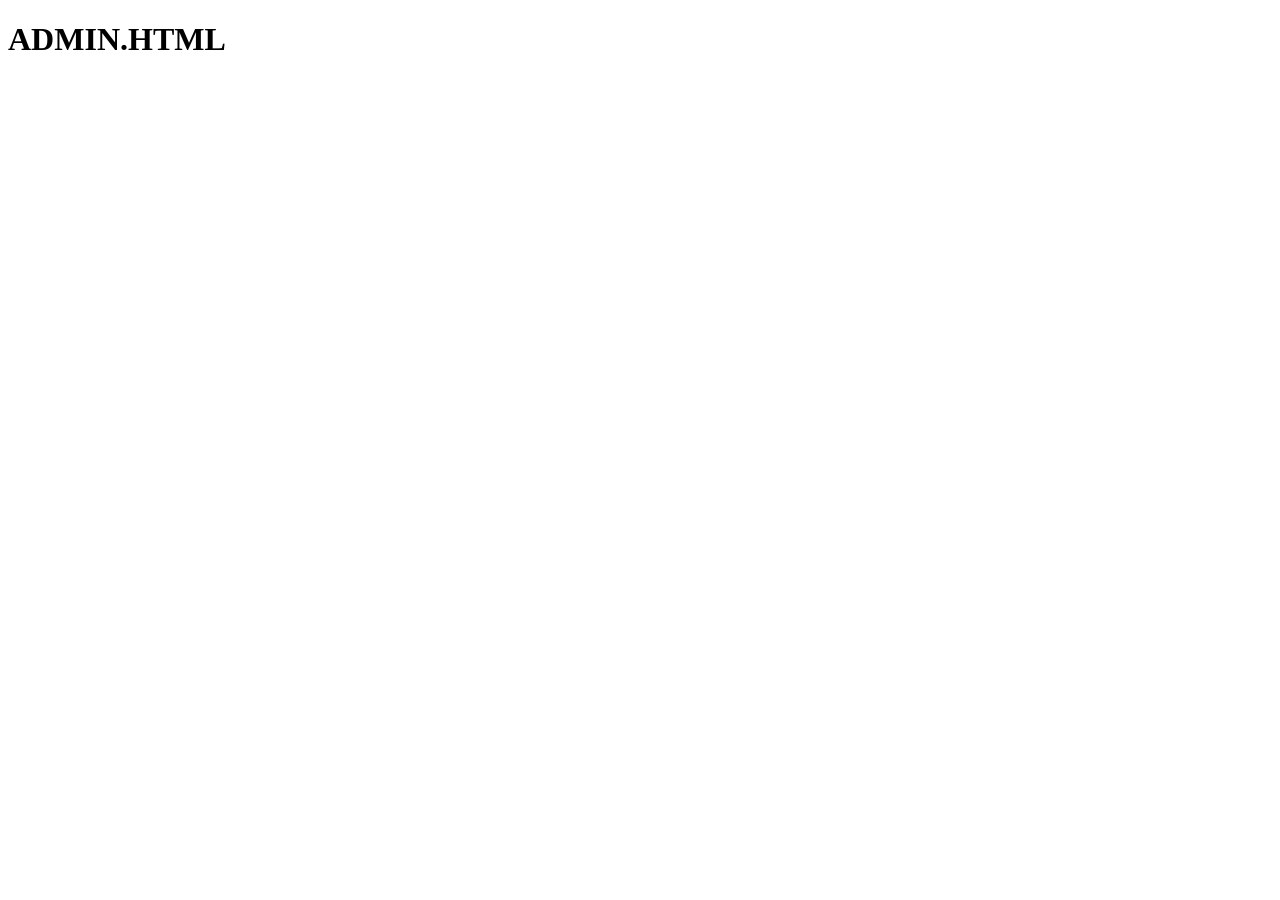
==== admin.html @ 79b958d0 "FRONT_PERSONA1_INDEX_1605_1940" ====
<!DOCTYPE html>
<html lang="en">
<head>
    <meta charset="UTF-8">
    <meta name="viewport" content="width=device-width, initial-scale=1.0">
    <title>Document</title>
</head>
<body>
    <h1>ADMIN.HTML</h1>
</body>
</html>
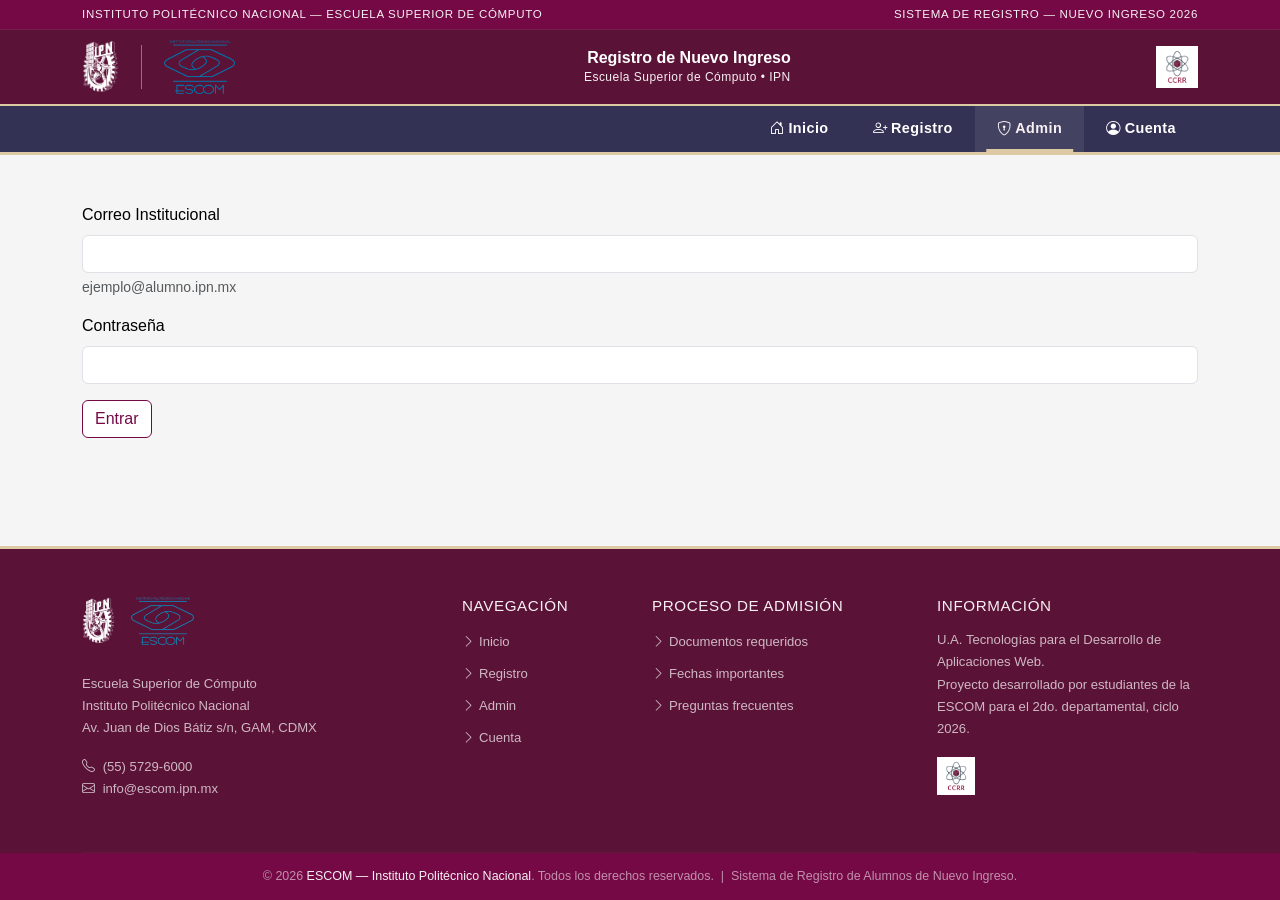
==== commit c3646396: "added class btn-ipn, avances en admin y cuenta.html" ====
--- a/admin.html
+++ b/admin.html
@@ -1,11 +1,248 @@
 <!DOCTYPE html>
-<html lang="en">
+<html lang="es">
+
 <head>
-    <meta charset="UTF-8">
-    <meta name="viewport" content="width=device-width, initial-scale=1.0">
-    <title>Document</title>
+    <meta charset="UTF-8" />
+    <meta name="viewport" content="width=device-width, initial-scale=1.0" />
+    <meta name="description"
+        content="Realiza tu registro de datos generales como alumno de nuevo ingreso en la ESCOM. Completa tu proceso de admisión 2026 en línea. Escuela Superior de Cómputo IPN." />
+    <title>Admin</title>
+    <link rel="shortcut icon" href="docs/img/logoEquipo.png" type="image/x-icon">
+
+
+    <!-- Bootstrap 5 CDN -->
+    <link rel="stylesheet" href="https://cdn.jsdelivr.net/npm/bootstrap@5.3.3/dist/css/bootstrap.min.css"
+        integrity="sha384-QWTKZyjpPEjISv5WaRU9OFeRpok6YctnYmDr5pNlyT2bRjXh0JMhjY6hW+ALEwIH" crossorigin="anonymous" />
+
+    <!-- Bootstrap Icons CDN -->
+    <link rel="stylesheet" href="https://cdn.jsdelivr.net/npm/bootstrap-icons@1.11.3/font/bootstrap-icons.min.css" />
+
+    <!-- Google Fonts: Playfair Display + Source Serif 4 -->
+    <link rel="preconnect" href="https://fonts.googleapis.com" />
+    <link rel="preconnect" href="https://fonts.gstatic.com" crossorigin />
+    <link
+        href="https://fonts.googleapis.com/css2?family=Playfair+Display:wght@600;700;800&family=Source+Serif+4:wght@400;600;700&display=swap"
+        rel="stylesheet" />
+
+    <!-- Estilos globales del proyecto -->
+    <link rel="stylesheet" href="docs/css/style.css" />
 </head>
+
 <body>
-    <h1>ADMIN.HTML</h1>
+
+    <!-- ======================================================
+    ENCABEZADO / NAVBAR
+    ====================================================== -->
+    <header>
+        <nav class="navbar-institucional" aria-label="Navegación principal">
+
+            <!-- Banda superior institucional -->
+            <div class="navbar-banda-superior">
+                <div class="container d-flex justify-content-between align-items-center">
+                    <span class="text-institucional">
+                        Instituto Politécnico Nacional — Escuela Superior de Cómputo
+                    </span>
+                    <span class="text-institucional d-none d-md-inline">
+                        Sistema de Registro &mdash; Nuevo Ingreso 2026
+                    </span>
+                </div>
+            </div>
+
+            <!-- Bloque de logos y título -->
+            <div class="navbar-logos-block">
+                <div class="container d-flex align-items-center justify-content-between">
+
+                    <!-- Logos institucionales (izquierda) -->
+                    <div class="d-flex align-items-center gap-2">
+                        <a href="index.html" aria-label="Inicio IPN">
+                            <img src="docs/img/logo-ipn-blanco.png" alt="Logotipo del Instituto Politécnico Nacional"
+                                class="navbar-logo-img" />
+                        </a>
+                        <div class="navbar-logo-divider d-none d-sm-block"></div>
+                        <a href="index.html" aria-label="Inicio ESCOM">
+                            <img src="docs/img/logoEscom.png" alt="Logotipo de la Escuela Superior de Cómputo"
+                                class="navbar-logo-img" />
+                        </a>
+                    </div>
+
+                    <!-- Título del sistema (centro/derecha) -->
+                    <div class="d-none d-lg-block text-end">
+                        <div class="navbar-titulo">Registro de Nuevo Ingreso</div>
+                        <div class="navbar-subtitulo">Escuela Superior de Cómputo &bull; IPN</div>
+                    </div>
+
+                    <!-- Logo del equipo (extremo derecho) -->
+                    <div class="d-none d-md-flex align-items-center ms-3">
+                        <img src="docs/img/logoEquipo.png" alt="Logotipo del equipo de desarrollo"
+                            class="navbar-logo-img" style="height: 42px;" />
+                    </div>
+                </div>
+            </div>
+
+            <!-- Barra de navegación -->
+            <div class="navbar-nav-bar">
+                <div class="container">
+                    <nav class="navbar navbar-expand-md p-0" aria-label="Menú principal">
+                        <!-- Botón hamburguesa para móvil -->
+                        <button class="navbar-toggler ms-auto my-1" type="button" data-bs-toggle="collapse"
+                            data-bs-target="#menuPrincipal" aria-controls="menuPrincipal" aria-expanded="false"
+                            aria-label="Abrir menú">
+                            <span class="navbar-toggler-icon"></span>
+                        </button>
+
+                        <!-- Links del menú -->
+                        <div class="collapse navbar-collapse" id="menuPrincipal">
+                            <ul class="navbar-nav ms-auto">
+                                <li class="nav-item">
+                                    <a class="nav-link active" aria-current="page" href="index.html">
+                                        <i class="bi bi-house-door me-1"></i>Inicio
+                                    </a>
+                                </li>
+                                <li class="nav-item">
+                                    <a class="nav-link" href="registro.html">
+                                        <i class="bi bi-person-plus me-1"></i>Registro
+                                    </a>
+                                </li>
+                                <li class="nav-item">
+                                    <a class="nav-link" href="admin.html">
+                                        <i class="bi bi-shield-lock me-1"></i>Admin
+                                    </a>
+                                </li>
+                                <li class="nav-item">
+                                    <a class="nav-link" href="cuenta.html">
+                                        <i class="bi bi-person-circle me-1"></i>Cuenta
+                                    </a>
+                                </li>
+                            </ul>
+                        </div>
+                    </nav>
+                </div>
+            </div>
+
+        </nav>
+    </header>
+    <!-- /NAVBAR -->
+
+
+    <!-- ======================================================
+       CONTENIDO PRINCIPAL
+       ====================================================== -->
+    <main>
+        <div class="container my-5">
+            <form>
+                <div class="mb-3">
+                    <label for="exampleInputEmail1" class="form-label">Correo Institucional</label>
+                    <input type="email" class="form-control" id="exampleInputEmail1" aria-describedby="emailHelp">
+                    <div id="emailHelp" class="form-text">ejemplo@alumno.ipn.mx</div>
+                </div>
+                <div class="mb-3">
+                    <label for="exampleInputPassword1" class="form-label">Contraseña</label>
+                    <input type="password" class="form-control" id="exampleInputPassword1">
+                </div>
+                
+                <button type="submit" class="btn btn-ipn">Entrar</button>
+
+        </div>
+    </main>
+    <!-- /MAIN -->
+
+
+    <!-- ======================================================
+       FOOTER
+       ====================================================== -->
+    <footer class="footer-institucional" aria-label="Pie de página institucional">
+        <div class="container">
+            <div class="row g-4">
+
+                <!-- Columna: logos e información general -->
+                <div class="col-12 col-md-4">
+                    <div class="d-flex align-items-center gap-3 mb-3">
+                        <img src="docs/img/logo-ipn-blanco.png" alt="IPN" class="footer-logo-img" />
+                        <img src="docs/img/logoEscom.png" alt="ESCOM" class="footer-logo-img" />
+                    </div>
+                    <p class="footer-texto">
+                        Escuela Superior de Cómputo<br />
+                        Instituto Politécnico Nacional<br />
+                        Av. Juan de Dios Bátiz s/n, GAM, CDMX
+                    </p>
+                    <p class="footer-texto mt-2">
+                        <i class="bi bi-telephone me-1"></i> (55) 5729-6000<br />
+                        <i class="bi bi-envelope me-1"></i> info@escom.ipn.mx
+                    </p>
+                </div>
+
+                <!-- Columna: navegación -->
+                <div class="col-6 col-md-2">
+                    <h3 class="footer-titulo-col">Navegación</h3>
+                    <ul class="footer-link-list">
+                        <li><a href="index.html"><i class="bi bi-chevron-right me-1"></i>Inicio</a></li>
+                        <li><a href="registro.html"><i class="bi bi-chevron-right me-1"></i>Registro</a></li>
+                        <li><a href="admin.html"><i class="bi bi-chevron-right me-1"></i>Admin</a></li>
+                        <li><a href="cuenta.html"><i class="bi bi-chevron-right me-1"></i>Cuenta</a></li>
+                    </ul>
+                </div>
+
+                <!-- Columna: información del proceso -->
+                <div class="col-6 col-md-3">
+                    <h3 class="footer-titulo-col">Proceso de admisión</h3>
+                    <ul class="footer-link-list">
+                        <li><a href="#avisos"><i class="bi bi-chevron-right me-1"></i>Documentos requeridos</a></li>
+                        <li><a href="#avisos"><i class="bi bi-chevron-right me-1"></i>Fechas importantes</a></li>
+                        <li><a href="#avisos"><i class="bi bi-chevron-right me-1"></i>Preguntas frecuentes</a></li>
+                    </ul>
+                </div>
+
+                <!-- Columna: aviso legal / logo equipo -->
+                <div class="col-12 col-md-3">
+                    <h3 class="footer-titulo-col">Información</h3>
+                    <p class="footer-texto">
+                        U.A. Tecnologías para el Desarrollo de Aplicaciones Web.<br />
+                        Proyecto desarrollado por estudiantes de la ESCOM para el
+                        2do. departamental, ciclo 2026.
+                    </p>
+                    <div class="mt-3">
+                        <img src="docs/img/logoEquipo.png" alt="Logo del equipo de desarrollo"
+                            style="height: 38px; object-fit: contain; filter: brightness(1.1);"/>
+                    </div>
+                </div>
+
+            </div>
+
+            <hr class="footer-divider" />
+        </div>
+
+        <!-- Franja de derechos -->
+        <div class="footer-copy">
+            &copy; 2026 <span>ESCOM &mdash; Instituto Politécnico Nacional</span>.
+            Todos los derechos reservados. &nbsp;|&nbsp;
+            Sistema de Registro de Alumnos de Nuevo Ingreso.
+        </div>
+    </footer>
+    <!-- /FOOTER -->
+
+
+    <!-- Bootstrap 5 JS Bundle (Popper incluido) -->
+    <script src="https://cdn.jsdelivr.net/npm/bootstrap@5.3.3/dist/js/bootstrap.bundle.min.js"
+        integrity="sha384-YvpcrYf0tY3lHB60NNkmXc4s9bIOgUxi8T/jzmAqZF7SbGrAlYS9d4KFoSXHXMR"
+        crossorigin="anonymous"></script>
+
+    <!-- Script mínimo de Persona 1: activar nav-link correcto según página -->
+    <script>
+    (function () {
+        const currentPage = window.location.pathname.split('/').pop() || 'index.html';
+        document.querySelectorAll('.navbar-nav-bar .nav-link').forEach(function (link) {
+            const href = link.getAttribute('href');
+            if (href === currentPage) {
+                link.classList.add('active');
+                link.setAttribute('aria-current', 'page');
+            } else {
+                link.classList.remove('active');
+                link.removeAttribute('aria-current');
+            }
+        });
+    })();
+    </script>
+<script src="https://cdn.jsdelivr.net/npm/bootstrap@5.3.3/dist/js/bootstrap.bundle.min.js"></script>
 </body>
+
 </html>
--- a/docs/css/style.css
+++ b/docs/css/style.css
@@ -0,0 +1,706 @@
+/* ============================================================
+   ESCOM — Sistema de Registro de Alumnos de Nuevo Ingreso
+   Estilos Globales
+   U.A. Tecnologías para el Desarrollo de Aplicaciones Web
+   ============================================================ */
+
+/* ---------- Variables de color institucional ---------- */
+:root {
+    /* Paleta principal — Manual de Diseño Web IPN 2025-26 */
+    --ipn-guinda: #750946;
+    /* Principal IPN (#750946 R117 G9 B70)  */
+    --ipn-guinda-dk: #5b1237;
+    /* Oscuro secundario (#5b1237 R91 G18 B55) */
+    --ipn-guinda-lt: #721e45;
+    /* Claro secundario (#721e45 R114 G30 B69) */
+    --ipn-gris: #636569;
+    /* Gris institucional (#636569 R99 G101 B105) */
+    /* Paleta secundaria de apoyo */
+    --ipn-gold: #ddc9a3;
+    /* Neutro cálido secundario (#ddc9a3) */
+    --ipn-gold-lt: #f7f0f3;
+    /* Fondo claro suave (#f7f0f3) */
+    --escom-blue: #343254;
+    /* Azul marino (#343254 R52 G50 B84) */
+    --escom-blue-lt: #8a98c7;
+    /* Azul claro (#8a98c7 R138 G152 B199) */
+    --neutral-light: #f5f5f5;
+    --neutral-mid: #e0e0e0;
+    --text-dark: #000000;
+    --text-mid: #636569;
+    --white: #ffffff;
+    --shadow-card: 0 4px 18px rgba(0, 0, 0, 0.10);
+    --transition: all 0.3s ease;
+}
+
+/* ---------- Reset y base ---------- */
+*,
+*::before,
+*::after {
+    box-sizing: border-box;
+}
+
+html {
+    scroll-behavior: smooth;
+}
+
+body {
+    font-family: 'Noto Sans', 'Georgia', sans-serif;
+    background-color: var(--neutral-light);
+    color: var(--text-dark);
+    margin: 0;
+    padding: 0;
+    display: flex;
+    flex-direction: column;
+    min-height: 100vh;
+}
+
+main {
+    flex: 1;
+}
+
+h1,
+h2,
+h3,
+h4,
+h5,
+h6 {
+    font-family: 'Montserrat',sans-serif;
+    color: var(--ipn-guinda);
+}
+
+a {
+    text-decoration: none;
+    color: inherit;
+}
+
+/* ============================================================
+   NAVBAR
+   ============================================================ */
+.navbar-institucional {
+    background-color: var(--ipn-guinda-dk);
+    border-bottom: 3px solid var(--ipn-gold);
+    padding: 0;
+}
+
+/* Banda superior institucional */
+.navbar-banda-superior {
+    background-color: var(--ipn-guinda);
+    padding: 6px 0;
+    border-bottom: 1px solid var(--ipn-guinda-lt);
+}
+
+.navbar-banda-superior .text-institucional {
+    font-family: 'Montserrat', sans-serif;
+    font-size: 0.72rem;
+    color: var(--ipn-gold-lt);
+    letter-spacing: 0.06em;
+    text-transform: uppercase;
+}
+
+/* Bloque de logos */
+.navbar-logos-block {
+    background-color: var(--ipn-guinda-dk);
+    padding: 10px 20px;
+}
+
+.navbar-logo-img {
+    height: 54px;
+    width: auto;
+    object-fit: contain;
+    filter: brightness(1.1);
+    transition: var(--transition);
+}
+
+.navbar-logo-img:hover {
+    filter: brightness(1.3);
+}
+
+.navbar-logo-divider {
+    width: 1px;
+    height: 44px;
+    background-color: var(--ipn-gold);
+    opacity: 0.5;
+    margin: 0 14px;
+}
+
+.navbar-titulo {
+    font-family: 'Montserrat', sans-serif;
+    font-size: 1rem;
+    font-weight: 700;
+    color: var(--white);
+    line-height: 1.25;
+}
+
+.navbar-subtitulo {
+    font-family: 'Noto Sans', sans-serif;
+    font-size: 0.75rem;
+    color: var(--ipn-gold-lt);
+    letter-spacing: 0.04em;
+}
+
+/* Barra de navegación */
+.navbar-nav-bar {
+    background-color: var(--escom-blue);
+    border-top: 2px solid var(--ipn-gold);
+}
+
+.navbar-nav-bar .nav-link {
+    font-family: 'Noto Sans', sans-serif;
+    font-size: 0.9rem;
+    font-weight: 600;
+    color: var(--white) !important;
+    padding: 12px 22px !important;
+    letter-spacing: 0.03em;
+    text-transform: capitalize;
+    transition: var(--transition);
+    position: relative;
+}
+
+.navbar-nav-bar .nav-link::after {
+    content: '';
+    position: absolute;
+    bottom: 0;
+    left: 50%;
+    transform: translateX(-50%);
+    width: 0;
+    height: 3px;
+    background-color: var(--ipn-gold);
+    transition: var(--transition);
+}
+
+.navbar-nav-bar .nav-link:hover::after,
+.navbar-nav-bar .nav-link.active::after {
+    width: 80%;
+}
+
+.navbar-nav-bar .nav-link:hover,
+.navbar-nav-bar .nav-link.active {
+    background-color: rgba(255, 255, 255, 0.08);
+    color: var(--ipn-gold-lt) !important;
+}
+
+.navbar-toggler {
+    border-color: var(--ipn-gold) !important;
+}
+
+.navbar-toggler-icon {
+    filter: invert(1);
+}
+
+/* ============================================================
+HERO SLIDER / CAROUSEL
+============================================================ */
+#carouselEscom {
+    border-bottom: 4px solid var(--ipn-gold);
+        position: relative;
+
+}
+
+.carousel-inner {
+    position: relative;
+    z-index: 1;
+}
+
+.carousel-control-prev,
+.carousel-control-next {
+    position: absolute;
+    top: 0;
+    bottom: 0;
+    z-index: 99999;
+}
+
+.carousel-item {
+    position: relative;
+    height: 480px;
+    overflow: hidden;
+}
+
+.carousel-item img {
+    width: 100%;
+    height: 480px;
+    object-fit: cover;
+    filter: brightness(0.75) saturate(0.6);
+}
+
+/* Overlay institucional ligero — manual IPN: imágenes de bajo contraste */
+.carousel-item::before {
+    content: '';
+    position: absolute;
+    inset: 0;
+    background: linear-gradient(135deg,
+            rgba(117, 9, 70, 0.30) 0%,
+            rgba(52, 50, 84, 0.22) 100%);
+    z-index: 1;
+    pointer-events: none;
+    /* <-- el overlay ya no bloquea los clics */
+}
+
+.carousel-caption {
+    z-index: 3;
+    bottom: 0;
+    top: 0;
+    left: 0;
+    right: 0;
+    display: flex !important;
+    flex-direction: column;
+    justify-content: center;
+    align-items: flex-start;
+    padding: 40px 80px;
+    text-align: left;
+}
+
+
+.carousel-caption .badge-categoria {
+    display: inline-block;
+    background-color: var(--ipn-gold);
+    color: var(--ipn-guinda-dk);
+    font-family: 'Noto Sans', sans-serif;
+    font-size: 0.70rem;
+    font-weight: 700;
+    letter-spacing: 0.10em;
+    text-transform: uppercase;
+    padding: 4px 14px;
+    margin-bottom: 14px;
+    border-radius: 2px;
+}
+
+.carousel-caption h2 {
+    font-family: 'Montserrat', sans-serif;
+    font-size: 2.2rem;
+    font-weight: 800;
+    color: var(--white);
+    line-height: 1.2;
+    max-width: 640px;
+    margin-bottom: 12px;
+    text-shadow: 0 2px 8px rgba(0, 0, 0, 0.5);
+}
+
+.carousel-caption p {
+    font-family: 'Noto Sans', sans-serif;
+    font-size: 1rem;
+    color: rgba(255, 255, 255, 0.88);
+    max-width: 520px;
+    line-height: 1.6;
+    margin-bottom: 22px;
+}
+
+.carousel-caption .btn-slider {
+    position: relative;
+    z-index: 4;
+    display: inline-block;
+    background-color: var(--ipn-guinda);
+    color: var(--white);
+    font-family: 'Noto Sans', sans-serif;
+    font-weight: 700;
+    font-size: 0.82rem;
+    letter-spacing: 0.06em;
+    text-transform: uppercase;
+    padding: 10px 28px;
+    border: 2px solid var(--white);
+    border-radius: 2px;
+    cursor: pointer;
+    transition: var(--transition);
+    text-decoration: none;
+}
+
+.carousel-caption .btn-slider:hover {
+    background-color: var(--white);
+    color: var(--ipn-guinda);
+    transform: translateY(-2px);
+    box-shadow: 0 6px 20px rgba(0, 0, 0, 0.25);
+}
+
+.carousel-control-prev,
+.carousel-control-next {
+    width: 8%;
+    opacity: 0.9;
+    z-index: 9999;
+}
+
+.carousel-control-prev-icon,
+.carousel-control-next-icon {
+    width: 3rem;
+    height: 3rem;
+}
+
+.carousel-indicators {
+    z-index: 9999  ; /* por encima del caption */
+}
+
+.carousel-indicators [data-bs-target] {
+    width: 30px;
+    height: 3px;
+    background-color: var(--white);
+    border-radius: 0;
+    opacity: 0.5;
+    border: none;
+}
+
+.carousel-indicators .active {
+    opacity: 1;
+    background-color: var(--ipn-gold);
+}
+
+/* ============================================================
+   SECCIÓN DE BIENVENIDA (bajo el slider)
+   ============================================================ */
+.seccion-bienvenida {
+    background-color: var(--white);
+    border-bottom: 3px solid var(--neutral-mid);
+    padding: 60px 0;
+}
+
+.bienvenida-linea-decorativa {
+    width: 60px;
+    height: 4px;
+    background: linear-gradient(90deg, var(--ipn-guinda), var(--ipn-gold));
+    margin: 0 auto 20px;
+    border-radius: 2px;
+}
+
+.bienvenida-titulo {
+    font-family: 'Montserrat', sans-serif;
+    font-size: 1.85rem;
+    color: var(--ipn-guinda);
+    margin-bottom: 16px;
+}
+
+.bienvenida-texto {
+    font-family: 'Noto Sans', sans-serif;
+    font-size: 1rem;
+    color: var(--text-mid);
+    line-height: 1.75;
+    max-width: 700px;
+    margin: 0 auto;
+}
+
+/* Tarjetas de acceso rápido */
+.card-acceso {
+    border: none;
+    border-top: 4px solid var(--ipn-guinda);
+    border-radius: 4px;
+    background-color: var(--white);
+    box-shadow: var(--shadow-card);
+    transition: var(--transition);
+    text-align: center;
+    padding: 30px 20px;
+    height: 100%;
+}
+
+.card-acceso:hover {
+    transform: translateY(-5px);
+    box-shadow: 0 8px 28px rgba(0, 0, 0, 0.18);
+    border-top-color: var(--ipn-gold);
+}
+
+.card-acceso .icono-acceso {
+    font-size: 2.2rem;
+    color: var(--ipn-guinda);
+    margin-bottom: 14px;
+    display: block;
+}
+
+.card-acceso h5 {
+    font-family: 'Montserrat', sans-serif;
+    font-size: 1.1rem;
+    color: var(--ipn-guinda);
+    margin-bottom: 10px;
+}
+
+.card-acceso p {
+    font-size: 0.88rem;
+    color: var(--text-mid);
+    line-height: 1.6;
+    margin-bottom: 18px;
+}
+
+.btn-card-acceso {
+    background-color: var(--ipn-guinda);
+    color: var(--white);
+    font-family: 'Noto Sans', sans-serif;
+    font-size: 0.80rem;
+    font-weight: 600;
+    letter-spacing: 0.05em;
+    text-transform: uppercase;
+    padding: 8px 20px;
+    border: none;
+    border-radius: 2px;
+    transition: var(--transition);
+    display: inline-block;
+}
+
+.btn-card-acceso:hover {
+    background-color: var(--escom-blue);
+    color: var(--white);
+}
+
+/* ============================================================
+   SECCIÓN DE AVISOS / CONVOCATORIA
+   ============================================================ */
+.seccion-avisos {
+    background-color: var(--neutral-light);
+    padding: 60px 0;
+}
+
+.seccion-avisos .aviso-card {
+    background-color: var(--white);
+    border-left: 5px solid var(--ipn-guinda);
+    border-radius: 2px;
+    padding: 20px 24px;
+    margin-bottom: 16px;
+    box-shadow: 0 2px 10px rgba(0, 0, 0, 0.07);
+    transition: var(--transition);
+}
+
+.seccion-avisos .aviso-card:hover {
+    border-left-color: var(--ipn-gold);
+    box-shadow: 0 4px 16px rgba(0, 0, 0, 0.12);
+}
+
+.aviso-fecha {
+    font-size: 0.75rem;
+    color: var(--ipn-gold);
+    font-weight: 700;
+    letter-spacing: 0.08em;
+    text-transform: uppercase;
+    margin-bottom: 4px;
+}
+
+.aviso-titulo {
+    font-family: 'Montserrat', sans-serif;
+    font-size: 1rem;
+    color: var(--ipn-guinda);
+    margin-bottom: 6px;
+}
+
+.aviso-desc {
+    font-size: 0.875rem;
+    color: var(--text-mid);
+    line-height: 1.55;
+    margin: 0;
+}
+
+/* Título de sección */
+.titulo-seccion {
+    font-family: 'Montserrat', sans-serif;
+    font-size: 1.7rem;
+    color: var(--ipn-guinda);
+    margin-bottom: 8px;
+}
+
+.subtitulo-seccion {
+    font-size: 0.9rem;
+    color: var(--text-mid);
+    margin-bottom: 36px;
+}
+
+.linea-seccion {
+    width: 50px;
+    height: 3px;
+    background: linear-gradient(90deg, var(--ipn-guinda), var(--ipn-gold));
+    margin-bottom: 10px;
+    border-radius: 2px;
+}
+
+.btn-ipn{
+    background-color: #fff;
+    color: var(--ipn-guinda);
+    border: 1px solid var(--ipn-guinda);
+}
+
+.btn-ipn:hover{
+    background-color: var(--ipn-guinda);
+    color: #fff;
+}
+
+/* ============================================================
+   FOOTER
+   ============================================================ */
+footer.footer-institucional {
+    background-color: var(--ipn-guinda-dk);
+    border-top: 3px solid var(--ipn-gold);
+    color: rgba(255, 255, 255, 0.80);
+    padding: 48px 0 0;
+    margin-top: auto;
+}
+
+.footer-logo-img {
+    height: 48px;
+    object-fit: contain;
+    filter: brightness(1.2) grayscale(0.2);
+    margin-bottom: 12px;
+}
+
+.footer-titulo-col {
+    font-family: 'Montserrat', sans-serif;
+    font-size: 0.95rem;
+    color: var(--ipn-gold-lt);
+    margin-bottom: 14px;
+    letter-spacing: 0.04em;
+    text-transform: uppercase;
+}
+
+.footer-texto {
+    font-size: 0.82rem;
+    line-height: 1.7;
+    color: rgba(255, 255, 255, 0.70);
+}
+
+.footer-link-list {
+    list-style: none;
+    padding: 0;
+    margin: 0;
+}
+
+.footer-link-list li {
+    margin-bottom: 8px;
+}
+
+.footer-link-list a {
+    font-size: 0.82rem;
+    color: rgba(255, 255, 255, 0.70);
+    transition: var(--transition);
+}
+
+.footer-link-list a:hover {
+    color: var(--ipn-gold-lt);
+    padding-left: 4px;
+}
+
+.footer-divider {
+    border-color: rgba(255, 255, 255, 0.12);
+    margin: 36px 0 0;
+}
+
+.footer-copy {
+    background-color: var(--ipn-guinda);
+    padding: 14px 0;
+    font-size: 0.78rem;
+    color: rgba(255, 255, 255, 0.55);
+    text-align: center;
+}
+
+.footer-copy span {
+    color: var(--ipn-gold-lt);
+}
+
+/* ============================================================
+   BOTONES GLOBALES
+   ============================================================ */
+.btn-institucional {
+    background-color: var(--ipn-guinda);
+    color: var(--white);
+    font-family: 'Noto Sans', sans-serif;
+    font-weight: 600;
+    font-size: 0.85rem;
+    letter-spacing: 0.05em;
+    text-transform: uppercase;
+    padding: 10px 28px;
+    border: 2px solid var(--ipn-guinda);
+    border-radius: 2px;
+    transition: var(--transition);
+}
+
+.btn-institucional:hover {
+    background-color: transparent;
+    color: var(--ipn-guinda);
+}
+
+.btn-institucional-outline {
+    background-color: transparent;
+    color: var(--ipn-guinda);
+    font-family: 'Noto Sans', sans-serif;
+    font-weight: 600;
+    font-size: 0.85rem;
+    letter-spacing: 0.05em;
+    text-transform: uppercase;
+    padding: 10px 28px;
+    border: 2px solid var(--ipn-guinda);
+    border-radius: 2px;
+    transition: var(--transition);
+}
+
+.btn-institucional-outline:hover {
+    background-color: var(--ipn-guinda);
+    color: var(--white);
+}
+
+/* ============================================================
+   UTILIDADES
+   ============================================================ */
+.text-guinda {
+    color: var(--ipn-guinda) !important;
+}
+
+.text-gold {
+    color: var(--ipn-gold) !important;
+}
+
+.text-escom {
+    color: var(--escom-blue) !important;
+}
+
+.bg-guinda {
+    background-color: var(--ipn-guinda) !important;
+}
+
+.bg-escom {
+    background-color: var(--escom-blue) !important;
+}
+
+/* ============================================================
+   RESPONSIVE
+   ============================================================ */
+@media (max-width: 768px) {
+
+    .carousel-item,
+    .carousel-item img {
+        height: 320px;
+    }
+
+    .carousel-caption {
+        padding: 24px 30px;
+    }
+
+    .carousel-caption h2 {
+        font-size: 1.45rem;
+    }
+
+    .carousel-caption p {
+        font-size: 0.85rem;
+    }
+
+    .navbar-titulo {
+        font-size: 0.85rem;
+    }
+
+    .navbar-logo-img {
+        height: 40px;
+    }
+
+    .bienvenida-titulo {
+        font-size: 1.4rem;
+    }
+}
+
+@media (max-width: 576px) {
+
+    .carousel-item,
+    .carousel-item img {
+        height: 260px;
+    }
+
+    .carousel-caption h2 {
+        font-size: 1.2rem;
+    }
+
+    .carousel-caption .badge-categoria,
+    .carousel-caption p {
+        display: none;
+    }
+
+    .navbar-banda-superior .text-institucional {
+        font-size: 0.62rem;
+    }
+}
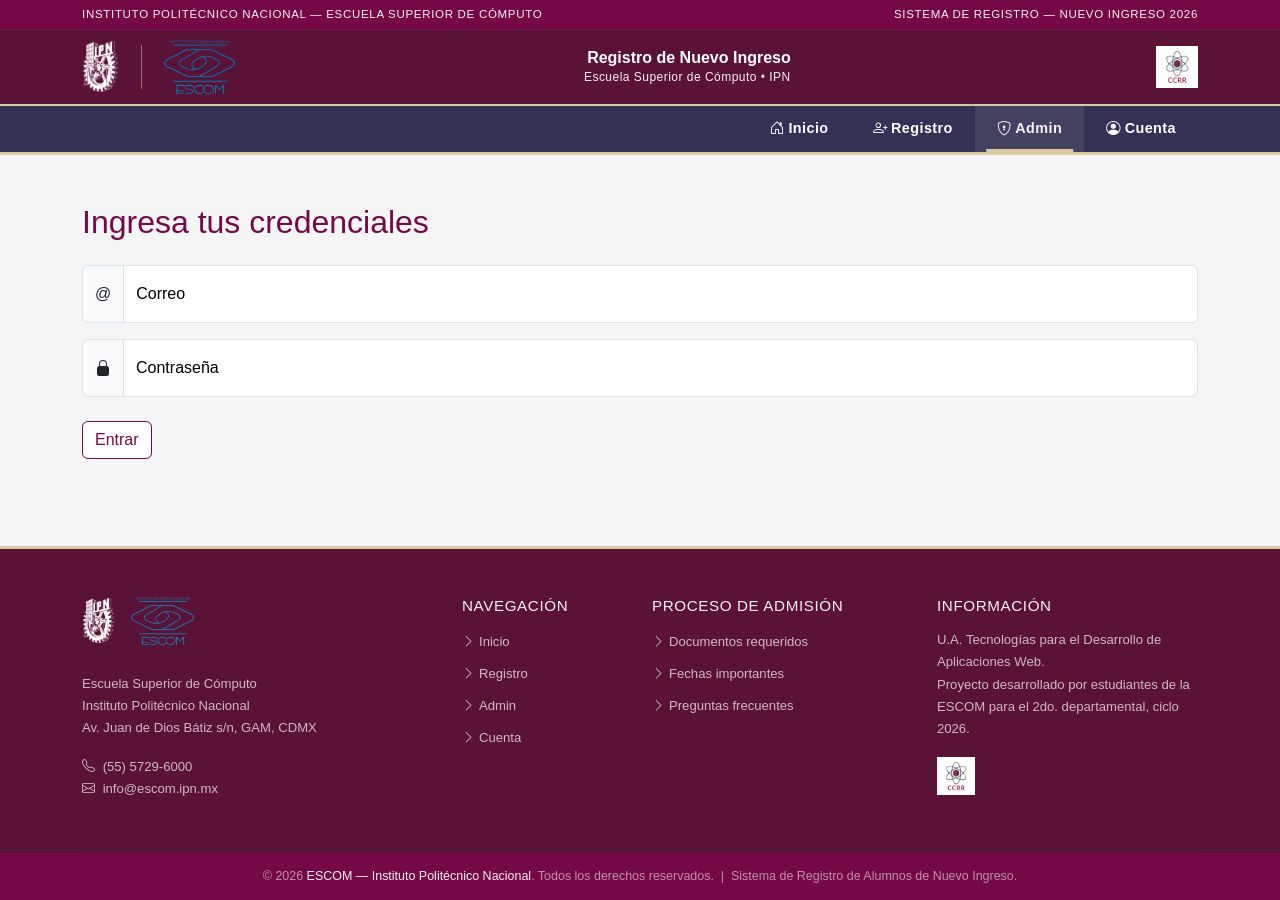
==== commit 6d023e5d: "Update institutional logos to link to official IPN and ESCOM websites + admin.html & cuenta.html fin" ====
--- a/admin.html
+++ b/admin.html
@@ -54,12 +54,12 @@
 
                     <!-- Logos institucionales (izquierda) -->
                     <div class="d-flex align-items-center gap-2">
-                        <a href="index.html" aria-label="Inicio IPN">
+                        <a href="https://www.ipn.mx" target="_blank" aria-label="Inicio IPN">
                             <img src="docs/img/logo-ipn-blanco.png" alt="Logotipo del Instituto Politécnico Nacional"
                                 class="navbar-logo-img" />
                         </a>
                         <div class="navbar-logo-divider d-none d-sm-block"></div>
-                        <a href="index.html" aria-label="Inicio ESCOM">
+                        <a href="https://www.escom.ipn.mx" target="_blank" aria-label="Inicio ESCOM">
                             <img src="docs/img/logoEscom.png" alt="Logotipo de la Escuela Superior de Cómputo"
                                 class="navbar-logo-img" />
                         </a>
@@ -128,20 +128,32 @@
        CONTENIDO PRINCIPAL
        ====================================================== -->
     <main>
-        <div class="container my-5">
-            <form>
-                <div class="mb-3">
-                    <label for="exampleInputEmail1" class="form-label">Correo Institucional</label>
-                    <input type="email" class="form-control" id="exampleInputEmail1" aria-describedby="emailHelp">
-                    <div id="emailHelp" class="form-text">ejemplo@alumno.ipn.mx</div>
-                </div>
-                <div class="mb-3">
-                    <label for="exampleInputPassword1" class="form-label">Contraseña</label>
-                    <input type="password" class="form-control" id="exampleInputPassword1">
+        <div class="container-sm my-5">
+            <div class="mb-4">
+                <h2>Ingresa tus credenciales</h2>
+            </div>
+            <form autocomplete="off">
+                <div class="input-group mb-3">
+                    <span class="input-group-text">@</span>
+                    <div class="form-floating">
+                        <input type="email" class="form-control" id="admin-correo" placeholder="Correo" required>
+                        <label for="admin-correo">Correo</label>
+                    </div>
+                </div>
+                <div class="input-group mb-4">
+                    <span class="input-group-text">
+                        <svg xmlns="http://www.w3.org/2000/svg" width="16" height="16" fill="currentColor" class="bi bi-lock-fill" viewBox="0 0 16 16">
+                            <path fill-rule="evenodd" d="M8 0a4 4 0 0 1 4 4v2.05a2.5 2.5 0 0 1 2 2.45v5a2.5 2.5 0 0 1-2.5 2.5h-7A2.5 2.5 0 0 1 2 13.5v-5a2.5 2.5 0 0 1 2-2.45V4a4 4 0 0 1 4-4m0 1a3 3 0 0 0-3 3v2h6V4a3 3 0 0 0-3-3"/>
+                        </svg>
+                    </span>
+                    <div class="form-floating">
+                        <input type="password" class="form-control" id="admin-passwd" placeholder="Contraseña" required>
+                        <label for="admin-passwd">Contraseña</label>
+                    </div>
                 </div>
                 
                 <button type="submit" class="btn btn-ipn">Entrar</button>
-
+            </form>
         </div>
     </main>
     <!-- /MAIN -->
@@ -157,8 +169,12 @@
                 <!-- Columna: logos e información general -->
                 <div class="col-12 col-md-4">
                     <div class="d-flex align-items-center gap-3 mb-3">
-                        <img src="docs/img/logo-ipn-blanco.png" alt="IPN" class="footer-logo-img" />
-                        <img src="docs/img/logoEscom.png" alt="ESCOM" class="footer-logo-img" />
+                        <a href="https://www.ipn.mx/" target="_blank" aria-label="Inicio IPN">
+                            <img src="docs/img/logo-ipn-blanco.png" alt="IPN" class="footer-logo-img" />
+                        </a>
+                        <a href="https://www.escom.ipn.mx/" target="_blank" aria-label="Inicio ESCOM">
+                            <img src="docs/img/logoEscom.png" alt="ESCOM" class="footer-logo-img" />
+                        </a>
                     </div>
                     <p class="footer-texto">
                         Escuela Superior de Cómputo<br />
